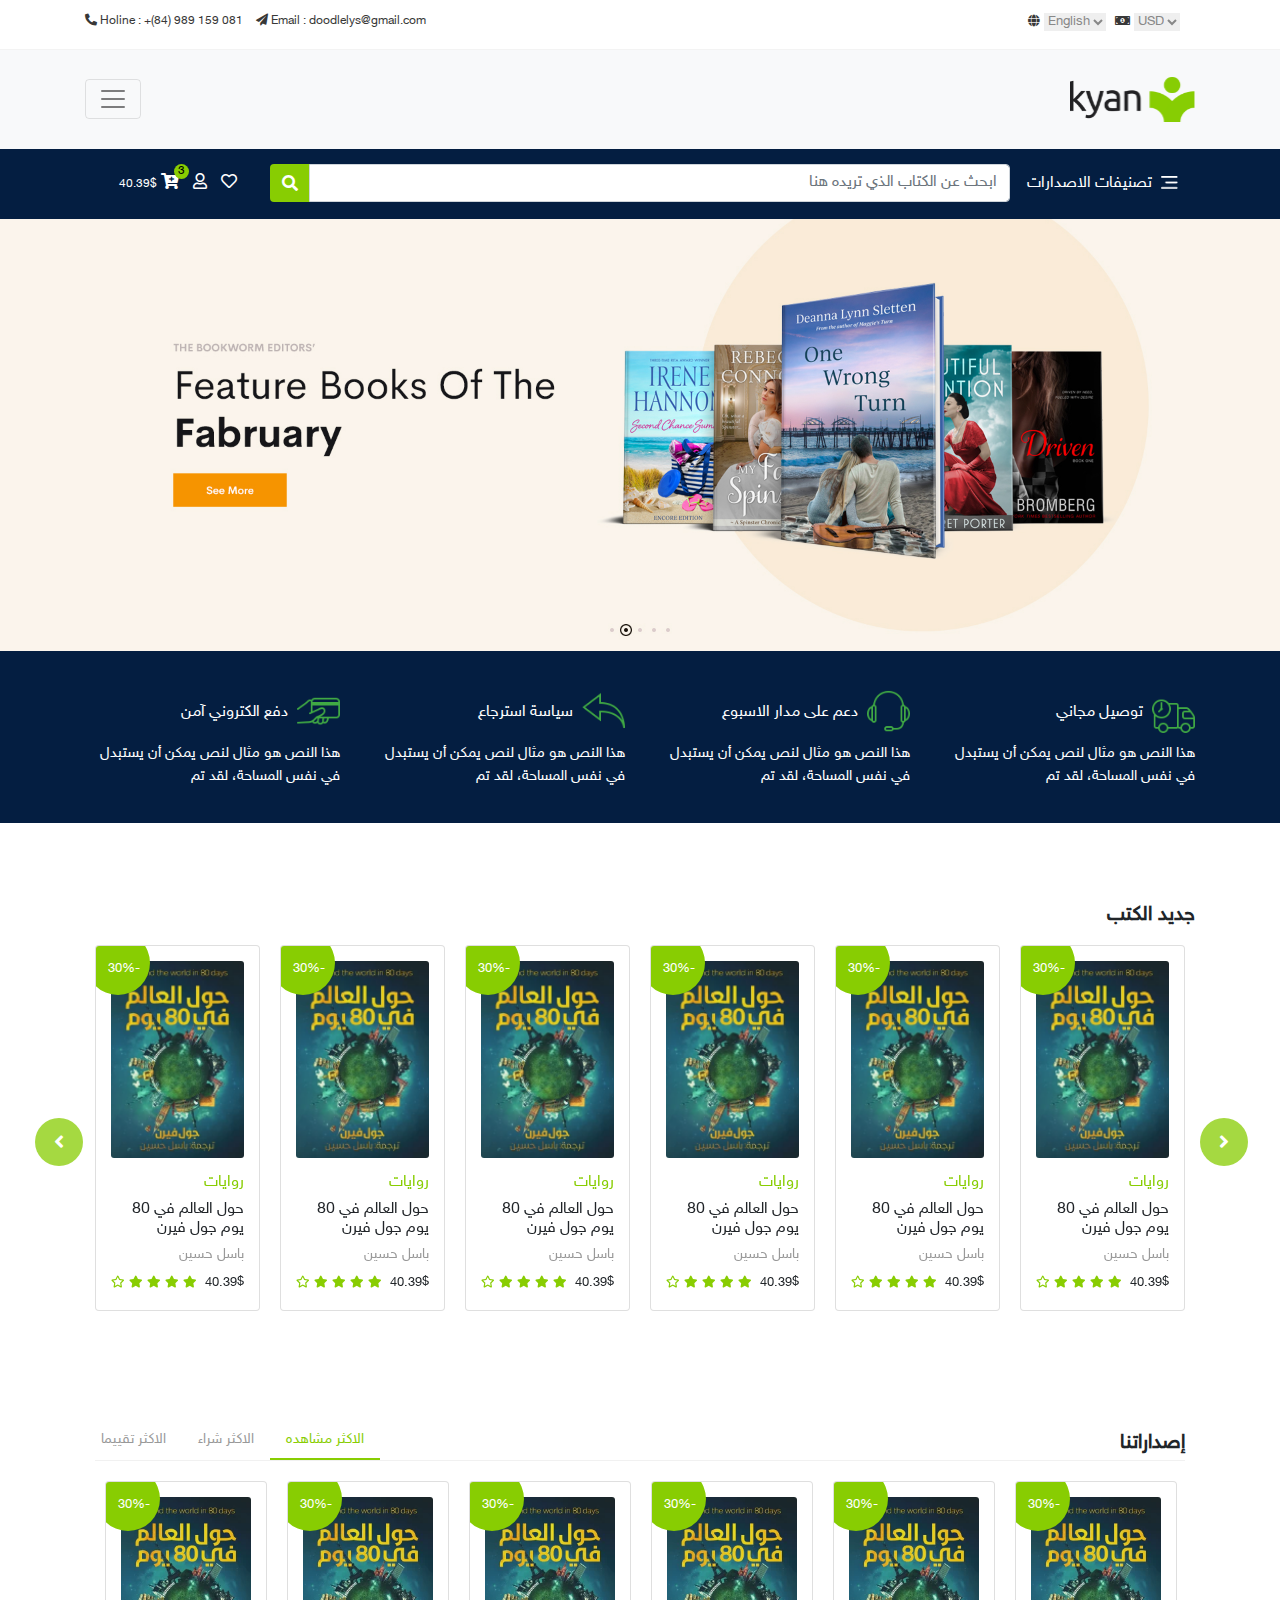
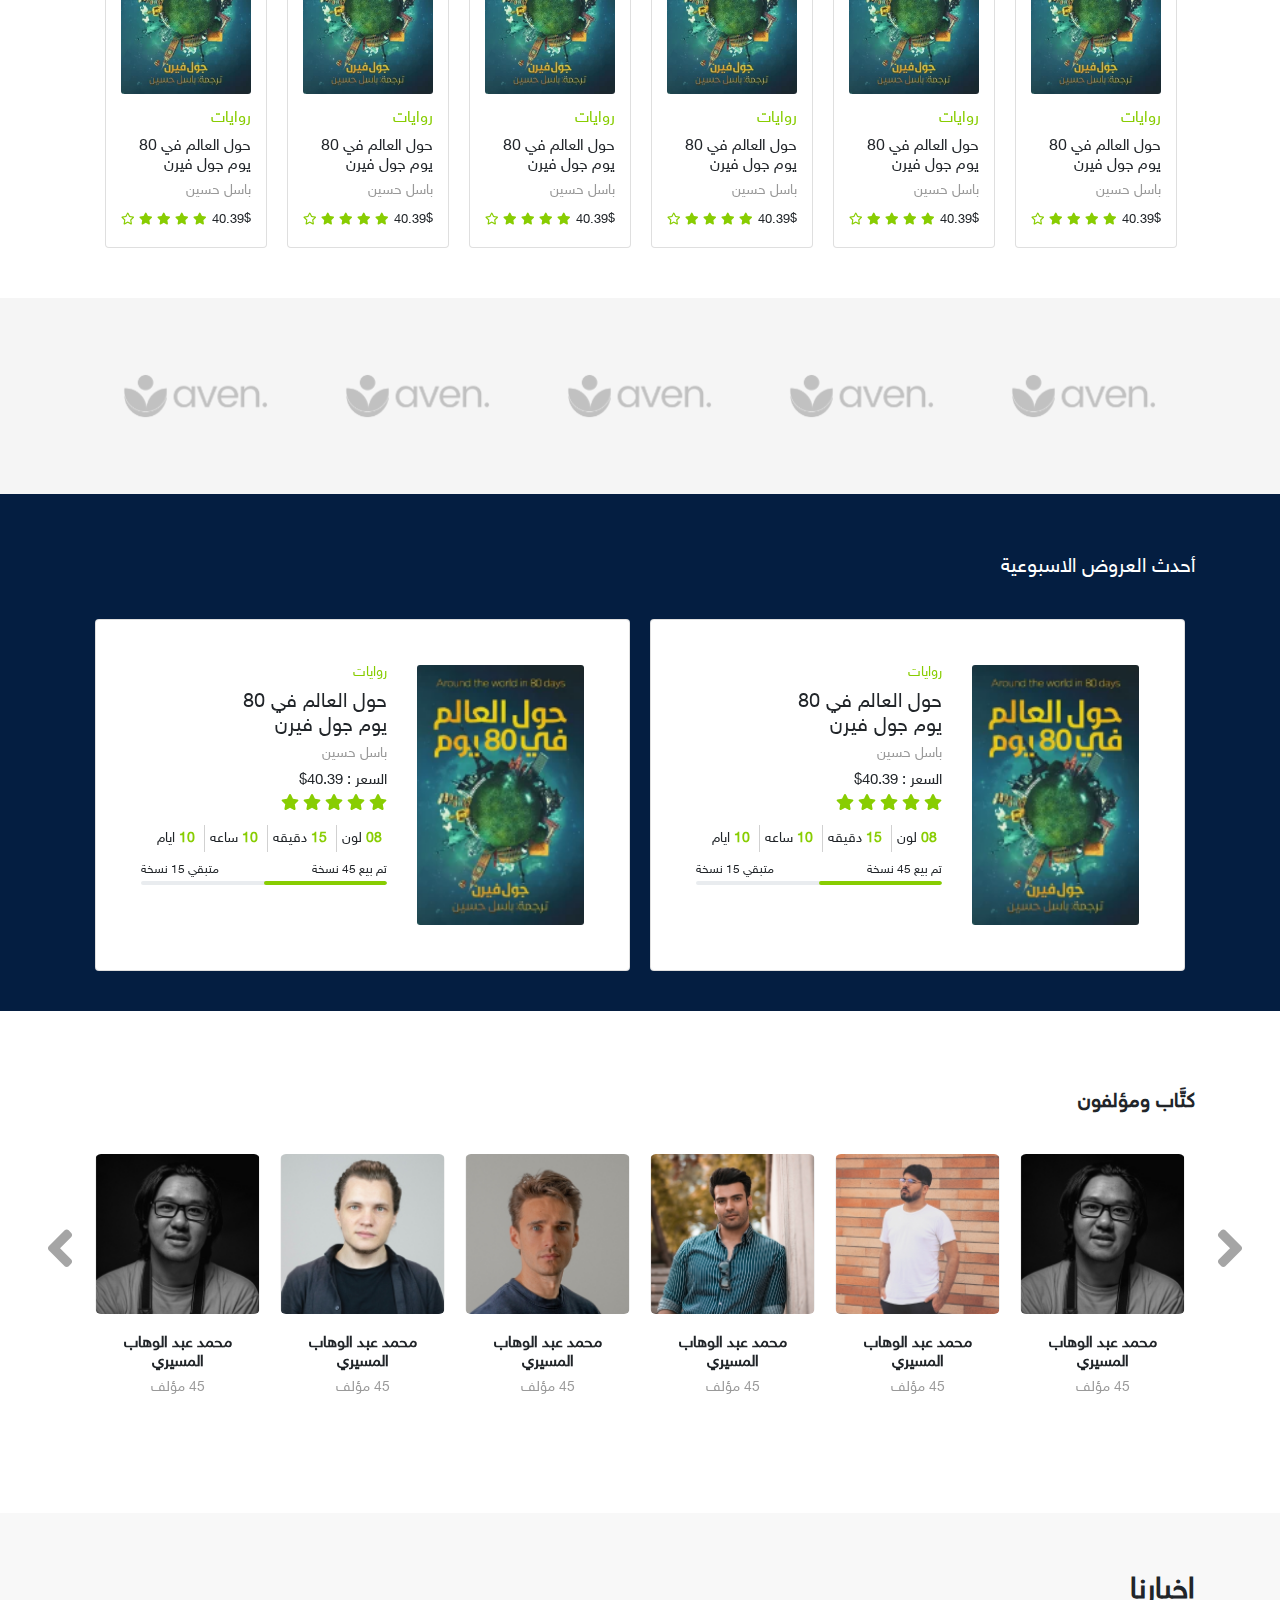
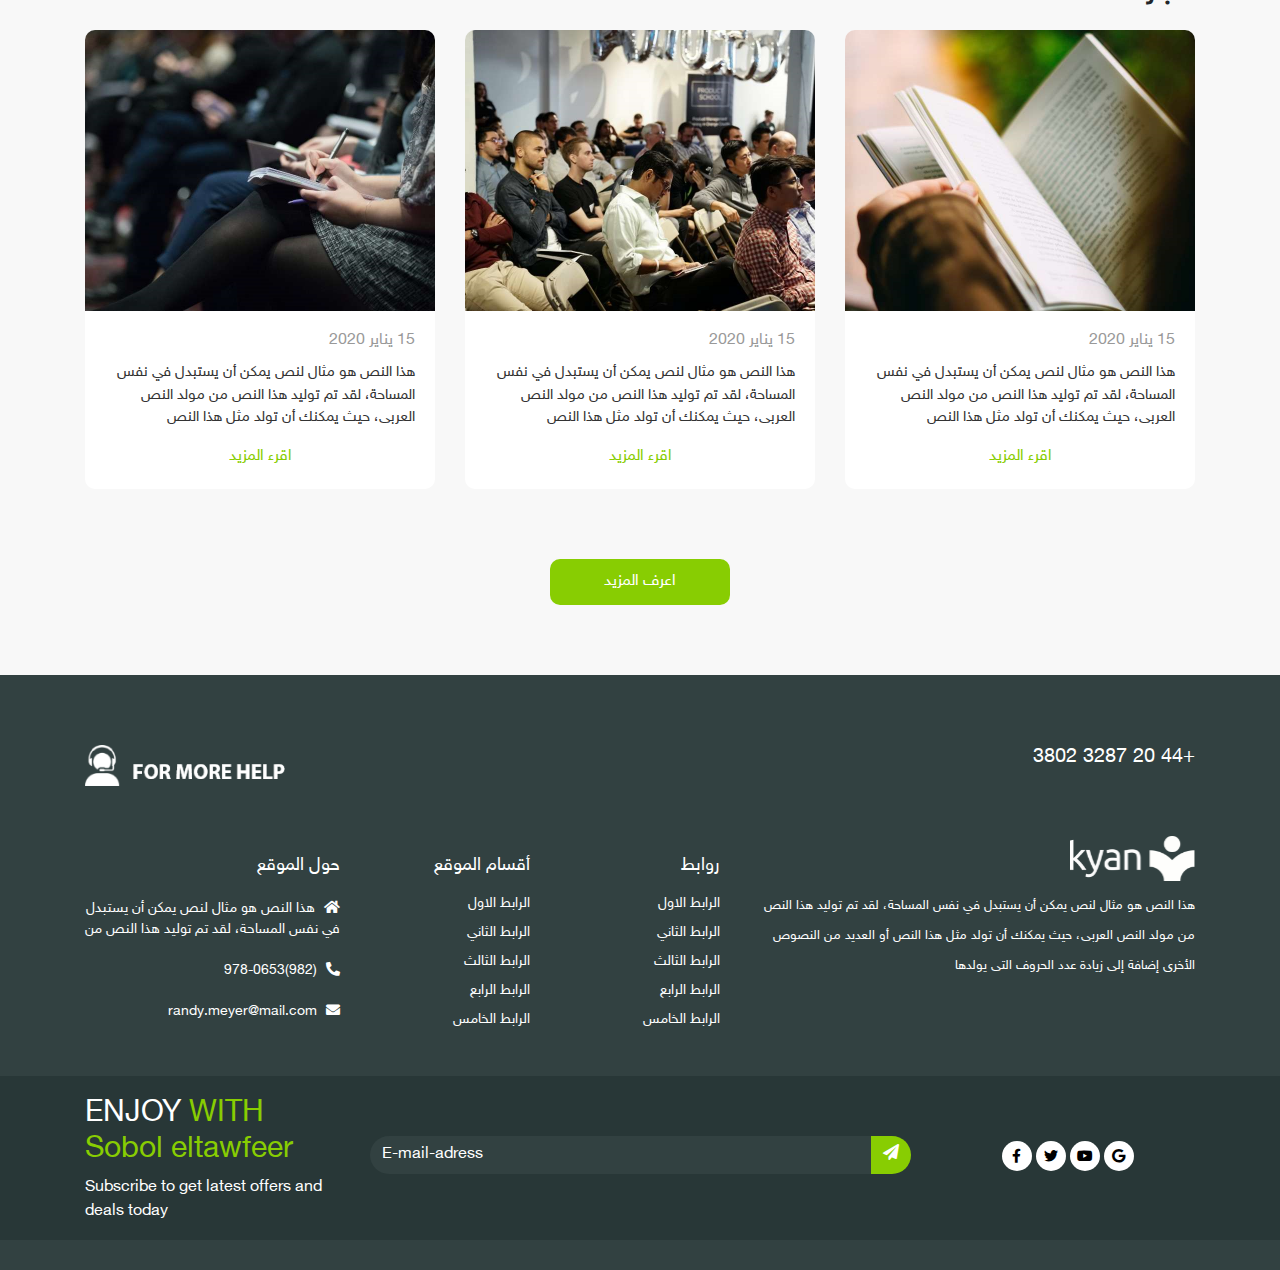
==== index.html @ 618a9066 "first-commit-for-the-site" ====
<!DOCTYPE html>
<html lang="en">

<head>
  <meta charset="UTF-8">
  <meta name="viewport" content="width=device-width, initial-scale=1.0">
  <link rel="stylesheet" href="./assets/css/bootstrap-ar.min.css" />
  <link rel="stylesheet" href="https://cdnjs.cloudflare.com/ajax/libs/font-awesome/5.13.0/css/all.min.css" />
  <link rel="stylesheet" href="https://unpkg.com/aos@next/dist/aos.css" />
  <link rel="stylesheet" href="./assets/css/slick.css" />
  <link rel="stylesheet" href="./assets/css/slick-theme.css" />
  <link rel="stylesheet" href="./assets/css/style.css" />
  <title>Document</title>
</head>

<body>

  <!-- start top header -->
  <div class="top-header">
    <div class="container">
      <div class="row">
        <div class="col-sm-12 col-md-4 col-lg-6">
          <div class="top-header-option">
            <a href="#" class="lang">
              <i class="fas fa-globe"></i>
              <span>
                <select name="" id="" class="select-language">
                  <option value="">English</option>
                </select>
              </span>
            </a>
            <a href="#" class="lang">
              <i class="fas fa-money-bill-alt"></i>
              <span>
                <select name="" id="" class="select-language">
                  <option value="">USD</option>
                </select>
              </span>
            </a>
          </div>
        </div>
        <div class="col-sm-12 col-md-8 col-lg-6">
          <div class="top-header-login">
            <a>
              <span>Email : doodlelys@gmail.com </span>
              <i class="fas fa-paper-plane"></i>
            </a>
            <a>
              <span>Holine : +(84) 989 159 081 </span>
              <i class="fas fa-phone-alt"></i>
            </a>
          </div>
        </div>
      </div>
    </div>
  </div>
  <!-- end top header -->

  <!-- start navbar -->
  <nav class="navbar navbar-expand-xlg navbar-light bg-light">
    <div class="container">
      <a class="navbar-brand" href="#">
        <img src="./assets/images/logo.png" alt="">
      </a>
      <button class="navbar-toggler" type="button" data-toggle="collapse" data-target="#navbarSupportedContent"
        aria-controls="navbarSupportedContent" aria-expanded="false" aria-label="Toggle navigation">
        <span class="navbar-toggler-icon"></span>
      </button>

      <div class="collapse navbar-collapse" id="navbarSupportedContent">
        <ul class="navbar-nav mr-auto">
          <li class="nav-item active">
            <a class="nav-link" href="#">
              <i class="fas fa-home"></i>
              <span>الرئيسية</span>
            </a>
          </li>
          <li class="nav-item">
            <a class="nav-link" href="#">
              <i class="fas fa-address-card"></i>
              <span>من نحن</span>
            </a>
          </li>
          <li class="nav-item">
            <a class="nav-link" href="#">
              <i class="fas fa-book"></i>
              <span>اصداراتنا</span>
            </a>
          </li>
          <li class="nav-item">
            <a class="nav-link" href="#">
              <i class="fas fa-th-large"></i>
              <span>المدونة</span>
            </a>
          </li>
          <li class="nav-item">
            <a class="nav-link" href="#">
              <i class="fas fa-phone-alt"></i>
              <span>اتصل بنا</span>
            </a>
          </li>
        </ul>
        <span class="call-mail">
          <i class="fas fa-envelope"></i>
          <span>
            Mail us now
            <p>info@neptune.com</p>
          </span>
        </span>
        <span class="call-mail">
          <i class="fas fa-phone-alt"></i>
          <span>
            Call us now
            <p>+1-202-555-0192</p>
          </span>
        </span>
      </div>
    </div>
  </nav>
  <!-- end navbar -->

  <!-- sidenav -->
  <div id="mySidenav" class="sidenav">
    <a href="javascript:void(0)" class="closebtn" onclick="closeNav()">&times;</a>
    <div class="sidenav-links">
      <a href="#" class="active">التصنيف الاول</a>
      <a href="#">التصنيف الثاني</a>
      <a href="#">التصنيف الثالث</a>
      <a href="#">التصنيف الرابع</a>
    </div>
  </div>


  <!-- sater search bar -->
  <div class="search-bar">
    <div class="container">
      <div class="row">
        <div class="col-sm-12 col-md-3 col-lg-2">
          <span class="open-nav" onclick="openNav()">
            <img src="./assets/images/Icon feather-menu.png" alt="">
            <span>تصنيفات الاصدارات</span>
          </span>
        </div>
        <div class="col-sm-12 col-md-9 col-lg-8">
          <div class="input-group">
            <input type="text" class="form-control" placeholder="ابحث عن الكتاب الذي تريده هنا"
              aria-label="Recipient's username" aria-describedby="basic-addon2">
            <div class="input-group-append">
              <span class="input-group-text" id="basic-addon2">
                <i class="fas fa-search"></i>
              </span>
            </div>
          </div>
        </div>
        <div class="col-sm-12 col-md-12 col-lg-2 col-icons">
          <a href="">
            <i class="far fa-heart"></i>
          </a>
          <a href="">
            <i class="far fa-user"></i>
          </a>
          <span class="cart-icon">
            <a href="">
              <i class="fas fa-cart-plus"></i>
              <span class="number">3</span>
              <span>40.39$</span>
            </a>
          </span>
        </div>
      </div>
    </div>
  </div>
  <!-- end search bar -->

  <!-- start header -->
  <div class="header">
    <div class="header-slider" dir="ltr">
      <div class="slider-item" style="background-image: url('./assets/images/header.png');">

      </div>
      <div class="slider-item" style="background-image: url('./assets/images/header.png');">

      </div>
      <div class="slider-item" style="background-image: url('./assets/images/header.png');">

      </div>
    </div>
  </div>
  <!-- end header -->


  <!-- start features -->
  <div class="features">
    <div class="container">
      <div class="row">
        <div class="col-sm-12 col-md-6 col-lg-3">
          <div class="card">
            <div class="card-img">
              <img src="./assets/images/icon-1.png" alt="">
              <span>توصيل مجاني</span>
            </div>
            <p class="card-text">
              هذا النص هو مثال لنص يمكن أن يستبدل في نفس المساحة، لقد تم
            </p>
          </div>
        </div>
        <div class="col-sm-12 col-md-6 col-lg-3">
          <div class="card">
            <div class="card-img">
              <img src="./assets/images/icon-2.png" alt="">
              <span>دعم على مدار الاسبوع</span>
            </div>
            <p class="card-text">
              هذا النص هو مثال لنص يمكن أن يستبدل في نفس المساحة، لقد تم
            </p>
          </div>
        </div>
        <div class="col-sm-12 col-md-6 col-lg-3">
          <div class="card">
            <div class="card-img">
              <img src="./assets/images/icon-3.png" alt="">
              <span>سياسة استرجاع</span>
            </div>
            <p class="card-text">
              هذا النص هو مثال لنص يمكن أن يستبدل في نفس المساحة، لقد تم
            </p>
          </div>
        </div>
        <div class="col-sm-12 col-md-6 col-lg-3">
          <div class="card">
            <div class="card-img">
              <img src="./assets/images/icon-4.png" alt="">
              <span>دفع الكتروني آمن</span>
            </div>
            <p class="card-text">
              هذا النص هو مثال لنص يمكن أن يستبدل في نفس المساحة، لقد تم
            </p>
          </div>
        </div>
      </div>
    </div>
  </div>
  <!-- end features -->

  <!-- start new books -->
  <div class="new-books">
    <div class="container">
      <div class="section-header">
        <h5>جديد الكتب</h5>
      </div>
      <div class="books-slider" dir="ltr">
        <div class="slider-item">
          <div class="card">
            <span class="disccount">-30%</span>
            <div class="card-img" style="background-image: url('./assets/images/book.png');"></div>
            <div class="card-body">
              <h6 class="category">روايات</h6>
              <h5 class="card-title">حول العالم في 80
                يوم جول فيرن</h5>
              <h6 class="name">
                باسل حسين
              </h6>
              <span class="price">
                40.39$
              </span>
              <span class="rate">
                <i class="fas fa-star"></i>
                <i class="fas fa-star"></i>
                <i class="fas fa-star"></i>
                <i class="fas fa-star"></i>
                <i class="far fa-star"></i>
              </span>
            </div>
          </div>
        </div>
        <div class="slider-item">
          <div class="card">
            <span class="disccount">-30%</span>
            <div class="card-img" style="background-image: url('./assets/images/book.png');"></div>
            <div class="card-body">
              <h6 class="category">روايات</h6>
              <h5 class="card-title">حول العالم في 80
                يوم جول فيرن</h5>
              <h6 class="name">
                باسل حسين
              </h6>
              <span class="price">
                40.39$
              </span>
              <span class="rate">
                <i class="fas fa-star"></i>
                <i class="fas fa-star"></i>
                <i class="fas fa-star"></i>
                <i class="fas fa-star"></i>
                <i class="far fa-star"></i>
              </span>
            </div>
          </div>
        </div>
        <div class="slider-item">
          <div class="card">
            <span class="disccount">-30%</span>
            <div class="card-img" style="background-image: url('./assets/images/book.png');"></div>
            <div class="card-body">
              <h6 class="category">روايات</h6>
              <h5 class="card-title">حول العالم في 80
                يوم جول فيرن</h5>
              <h6 class="name">
                باسل حسين
              </h6>
              <span class="price">
                40.39$
              </span>
              <span class="rate">
                <i class="fas fa-star"></i>
                <i class="fas fa-star"></i>
                <i class="fas fa-star"></i>
                <i class="fas fa-star"></i>
                <i class="far fa-star"></i>
              </span>
            </div>
          </div>
        </div>
        <div class="slider-item">
          <div class="card">
            <span class="disccount">-30%</span>
            <div class="card-img" style="background-image: url('./assets/images/book.png');"></div>
            <div class="card-body">
              <h6 class="category">روايات</h6>
              <h5 class="card-title">حول العالم في 80
                يوم جول فيرن</h5>
              <h6 class="name">
                باسل حسين
              </h6>
              <span class="price">
                40.39$
              </span>
              <span class="rate">
                <i class="fas fa-star"></i>
                <i class="fas fa-star"></i>
                <i class="fas fa-star"></i>
                <i class="fas fa-star"></i>
                <i class="far fa-star"></i>
              </span>
            </div>
          </div>
        </div>
        <div class="slider-item">
          <div class="card">
            <span class="disccount">-30%</span>
            <div class="card-img" style="background-image: url('./assets/images/book.png');"></div>
            <div class="card-body">
              <h6 class="category">روايات</h6>
              <h5 class="card-title">حول العالم في 80
                يوم جول فيرن</h5>
              <h6 class="name">
                باسل حسين
              </h6>
              <span class="price">
                40.39$
              </span>
              <span class="rate">
                <i class="fas fa-star"></i>
                <i class="fas fa-star"></i>
                <i class="fas fa-star"></i>
                <i class="fas fa-star"></i>
                <i class="far fa-star"></i>
              </span>
            </div>
          </div>
        </div>
        <div class="slider-item">
          <div class="card">
            <span class="disccount">-30%</span>
            <div class="card-img" style="background-image: url('./assets/images/book.png');"></div>
            <div class="card-body">
              <h6 class="category">روايات</h6>
              <h5 class="card-title">حول العالم في 80
                يوم جول فيرن</h5>
              <h6 class="name">
                باسل حسين
              </h6>
              <span class="price">
                40.39$
              </span>
              <span class="rate">
                <i class="fas fa-star"></i>
                <i class="fas fa-star"></i>
                <i class="fas fa-star"></i>
                <i class="fas fa-star"></i>
                <i class="far fa-star"></i>
              </span>
            </div>
          </div>
        </div>
        <div class="slider-item">
          <div class="card">
            <span class="disccount">-30%</span>
            <div class="card-img" style="background-image: url('./assets/images/book.png');"></div>
            <div class="card-body">
              <h6 class="category">روايات</h6>
              <h5 class="card-title">حول العالم في 80
                يوم جول فيرن</h5>
              <h6 class="name">
                باسل حسين
              </h6>
              <span class="price">
                40.39$
              </span>
              <span class="rate">
                <i class="fas fa-star"></i>
                <i class="fas fa-star"></i>
                <i class="fas fa-star"></i>
                <i class="fas fa-star"></i>
                <i class="far fa-star"></i>
              </span>
            </div>
          </div>
        </div>
      </div>
    </div>
  </div>
  <!-- end new books -->


  <div class="today-offer">
    <div class="container">
      <div class="row">
        <div class="col-sm-12 col-lg-12">
          <div class="to-day-offer-slider">
            <h5 class="section-header">إصداراتنا</h5>
            <ul class="nav nav-pills nav-pills-today-offer mb-3" id="pills-tab" role="tablist">
              <li class="nav-item">
                <a class="nav-link active" id="pills-home-tab" data-toggle="pill" href="#pills-more-show" role="tab"
                  aria-controls="pills-home" aria-selected="true">الاكثر مشاهده</a>
              </li>
              <li class="nav-item">
                <a class="nav-link" id="pills-profile-tab" data-toggle="pill" href="#pills-more-sell" role="tab"
                  aria-controls="pills-profile" aria-selected="false">الاكثر شراء</a>
              </li>
              <li class="nav-item">
                <a class="nav-link" id="pills-contact-tab" data-toggle="pill" href="#pills-more-rate" role="tab"
                  aria-controls="pills-contact" aria-selected="false">الاكثر تقييما</a>
              </li>
            </ul>
            <div class="tab-content tab-offer" id="pills-tabContent">
              <div class="tab-pane fade show active" id="pills-more-show" role="tabpanel"
                aria-labelledby="pills-home-tab">
                <div class="more-slider" dir="ltr">
                  <div class="slider-item">
                    <div class="card">
                      <span class="disccount">-30%</span>
                      <div class="card-img" style="background-image: url('./assets/images/book.png');"></div>
                      <div class="card-body">
                        <h6 class="category">روايات</h6>
                        <h5 class="card-title">حول العالم في 80
                          يوم جول فيرن</h5>
                        <h6 class="name">
                          باسل حسين
                        </h6>
                        <span class="price">
                          40.39$
                        </span>
                        <span class="rate">
                          <i class="fas fa-star"></i>
                          <i class="fas fa-star"></i>
                          <i class="fas fa-star"></i>
                          <i class="fas fa-star"></i>
                          <i class="far fa-star"></i>
                        </span>
                      </div>
                    </div>
                  </div>
                  <div class="slider-item">
                    <div class="card">
                      <span class="disccount">-30%</span>
                      <div class="card-img" style="background-image: url('./assets/images/book.png');"></div>
                      <div class="card-body">
                        <h6 class="category">روايات</h6>
                        <h5 class="card-title">حول العالم في 80
                          يوم جول فيرن</h5>
                        <h6 class="name">
                          باسل حسين
                        </h6>
                        <span class="price">
                          40.39$
                        </span>
                        <span class="rate">
                          <i class="fas fa-star"></i>
                          <i class="fas fa-star"></i>
                          <i class="fas fa-star"></i>
                          <i class="fas fa-star"></i>
                          <i class="far fa-star"></i>
                        </span>
                      </div>
                    </div>
                  </div>
                  <div class="slider-item">
                    <div class="card">
                      <span class="disccount">-30%</span>
                      <div class="card-img" style="background-image: url('./assets/images/book.png');"></div>
                      <div class="card-body">
                        <h6 class="category">روايات</h6>
                        <h5 class="card-title">حول العالم في 80
                          يوم جول فيرن</h5>
                        <h6 class="name">
                          باسل حسين
                        </h6>
                        <span class="price">
                          40.39$
                        </span>
                        <span class="rate">
                          <i class="fas fa-star"></i>
                          <i class="fas fa-star"></i>
                          <i class="fas fa-star"></i>
                          <i class="fas fa-star"></i>
                          <i class="far fa-star"></i>
                        </span>
                      </div>
                    </div>
                  </div>
                  <div class="slider-item">
                    <div class="card">
                      <span class="disccount">-30%</span>
                      <div class="card-img" style="background-image: url('./assets/images/book.png');"></div>
                      <div class="card-body">
                        <h6 class="category">روايات</h6>
                        <h5 class="card-title">حول العالم في 80
                          يوم جول فيرن</h5>
                        <h6 class="name">
                          باسل حسين
                        </h6>
                        <span class="price">
                          40.39$
                        </span>
                        <span class="rate">
                          <i class="fas fa-star"></i>
                          <i class="fas fa-star"></i>
                          <i class="fas fa-star"></i>
                          <i class="fas fa-star"></i>
                          <i class="far fa-star"></i>
                        </span>
                      </div>
                    </div>
                  </div>
                  <div class="slider-item">
                    <div class="card">
                      <span class="disccount">-30%</span>
                      <div class="card-img" style="background-image: url('./assets/images/book.png');"></div>
                      <div class="card-body">
                        <h6 class="category">روايات</h6>
                        <h5 class="card-title">حول العالم في 80
                          يوم جول فيرن</h5>
                        <h6 class="name">
                          باسل حسين
                        </h6>
                        <span class="price">
                          40.39$
                        </span>
                        <span class="rate">
                          <i class="fas fa-star"></i>
                          <i class="fas fa-star"></i>
                          <i class="fas fa-star"></i>
                          <i class="fas fa-star"></i>
                          <i class="far fa-star"></i>
                        </span>
                      </div>
                    </div>
                  </div>
                  <div class="slider-item">
                    <div class="card">
                      <span class="disccount">-30%</span>
                      <div class="card-img" style="background-image: url('./assets/images/book.png');"></div>
                      <div class="card-body">
                        <h6 class="category">روايات</h6>
                        <h5 class="card-title">حول العالم في 80
                          يوم جول فيرن</h5>
                        <h6 class="name">
                          باسل حسين
                        </h6>
                        <span class="price">
                          40.39$
                        </span>
                        <span class="rate">
                          <i class="fas fa-star"></i>
                          <i class="fas fa-star"></i>
                          <i class="fas fa-star"></i>
                          <i class="fas fa-star"></i>
                          <i class="far fa-star"></i>
                        </span>
                      </div>
                    </div>
                  </div>
                  <div class="slider-item">
                    <div class="card">
                      <span class="disccount">-30%</span>
                      <div class="card-img" style="background-image: url('./assets/images/book.png');"></div>
                      <div class="card-body">
                        <h6 class="category">روايات</h6>
                        <h5 class="card-title">حول العالم في 80
                          يوم جول فيرن</h5>
                        <h6 class="name">
                          باسل حسين
                        </h6>
                        <span class="price">
                          40.39$
                        </span>
                        <span class="rate">
                          <i class="fas fa-star"></i>
                          <i class="fas fa-star"></i>
                          <i class="fas fa-star"></i>
                          <i class="fas fa-star"></i>
                          <i class="far fa-star"></i>
                        </span>
                      </div>
                    </div>
                  </div>
                </div>
              </div>
              <div class="tab-pane fade" id="pills-more-sell" role="tabpanel" aria-labelledby="pills-profile-tab">
                <div class="more-slider" dir="ltr">
                  <div class="slider-item">
                    <div class="card">
                      <span class="disccount">-30%</span>
                      <div class="card-img" style="background-image: url('./assets/images/book.png');"></div>
                      <div class="card-body">
                        <h6 class="category">روايات</h6>
                        <h5 class="card-title">حول العالم في 80
                          يوم جول فيرن</h5>
                        <h6 class="name">
                          باسل حسين
                        </h6>
                        <span class="price">
                          40.39$
                        </span>
                        <span class="rate">
                          <i class="fas fa-star"></i>
                          <i class="fas fa-star"></i>
                          <i class="fas fa-star"></i>
                          <i class="fas fa-star"></i>
                          <i class="far fa-star"></i>
                        </span>
                      </div>
                    </div>
                  </div>
                  <div class="slider-item">
                    <div class="card">
                      <span class="disccount">-30%</span>
                      <div class="card-img" style="background-image: url('./assets/images/book.png');"></div>
                      <div class="card-body">
                        <h6 class="category">روايات</h6>
                        <h5 class="card-title">حول العالم في 80
                          يوم جول فيرن</h5>
                        <h6 class="name">
                          باسل حسين
                        </h6>
                        <span class="price">
                          40.39$
                        </span>
                        <span class="rate">
                          <i class="fas fa-star"></i>
                          <i class="fas fa-star"></i>
                          <i class="fas fa-star"></i>
                          <i class="fas fa-star"></i>
                          <i class="far fa-star"></i>
                        </span>
                      </div>
                    </div>
                  </div>
                  <div class="slider-item">
                    <div class="card">
                      <span class="disccount">-30%</span>
                      <div class="card-img" style="background-image: url('./assets/images/book.png');"></div>
                      <div class="card-body">
                        <h6 class="category">روايات</h6>
                        <h5 class="card-title">حول العالم في 80
                          يوم جول فيرن</h5>
                        <h6 class="name">
                          باسل حسين
                        </h6>
                        <span class="price">
                          40.39$
                        </span>
                        <span class="rate">
                          <i class="fas fa-star"></i>
                          <i class="fas fa-star"></i>
                          <i class="fas fa-star"></i>
                          <i class="fas fa-star"></i>
                          <i class="far fa-star"></i>
                        </span>
                      </div>
                    </div>
                  </div>
                  <div class="slider-item">
                    <div class="card">
                      <span class="disccount">-30%</span>
                      <div class="card-img" style="background-image: url('./assets/images/book.png');"></div>
                      <div class="card-body">
                        <h6 class="category">روايات</h6>
                        <h5 class="card-title">حول العالم في 80
                          يوم جول فيرن</h5>
                        <h6 class="name">
                          باسل حسين
                        </h6>
                        <span class="price">
                          40.39$
                        </span>
                        <span class="rate">
                          <i class="fas fa-star"></i>
                          <i class="fas fa-star"></i>
                          <i class="fas fa-star"></i>
                          <i class="fas fa-star"></i>
                          <i class="far fa-star"></i>
                        </span>
                      </div>
                    </div>
                  </div>
                  <div class="slider-item">
                    <div class="card">
                      <span class="disccount">-30%</span>
                      <div class="card-img" style="background-image: url('./assets/images/book.png');"></div>
                      <div class="card-body">
                        <h6 class="category">روايات</h6>
                        <h5 class="card-title">حول العالم في 80
                          يوم جول فيرن</h5>
                        <h6 class="name">
                          باسل حسين
                        </h6>
                        <span class="price">
                          40.39$
                        </span>
                        <span class="rate">
                          <i class="fas fa-star"></i>
                          <i class="fas fa-star"></i>
                          <i class="fas fa-star"></i>
                          <i class="fas fa-star"></i>
                          <i class="far fa-star"></i>
                        </span>
                      </div>
                    </div>
                  </div>
                  <div class="slider-item">
                    <div class="card">
                      <span class="disccount">-30%</span>
                      <div class="card-img" style="background-image: url('./assets/images/book.png');"></div>
                      <div class="card-body">
                        <h6 class="category">روايات</h6>
                        <h5 class="card-title">حول العالم في 80
                          يوم جول فيرن</h5>
                        <h6 class="name">
                          باسل حسين
                        </h6>
                        <span class="price">
                          40.39$
                        </span>
                        <span class="rate">
                          <i class="fas fa-star"></i>
                          <i class="fas fa-star"></i>
                          <i class="fas fa-star"></i>
                          <i class="fas fa-star"></i>
                          <i class="far fa-star"></i>
                        </span>
                      </div>
                    </div>
                  </div>
                  <div class="slider-item">
                    <div class="card">
                      <span class="disccount">-30%</span>
                      <div class="card-img" style="background-image: url('./assets/images/book.png');"></div>
                      <div class="card-body">
                        <h6 class="category">روايات</h6>
                        <h5 class="card-title">حول العالم في 80
                          يوم جول فيرن</h5>
                        <h6 class="name">
                          باسل حسين
                        </h6>
                        <span class="price">
                          40.39$
                        </span>
                        <span class="rate">
                          <i class="fas fa-star"></i>
                          <i class="fas fa-star"></i>
                          <i class="fas fa-star"></i>
                          <i class="fas fa-star"></i>
                          <i class="far fa-star"></i>
                        </span>
                      </div>
                    </div>
                  </div>
                </div>
              </div>
              <div class="tab-pane fade" id="pills-more-rate" role="tabpanel" aria-labelledby="pills-contact-tab">
                <div class="more-slider" dir="ltr">
                  <div class="slider-item">
                    <div class="card">
                      <span class="disccount">-30%</span>
                      <div class="card-img" style="background-image: url('./assets/images/book.png');"></div>
                      <div class="card-body">
                        <h6 class="category">روايات</h6>
                        <h5 class="card-title">حول العالم في 80
                          يوم جول فيرن</h5>
                        <h6 class="name">
                          باسل حسين
                        </h6>
                        <span class="price">
                          40.39$
                        </span>
                        <span class="rate">
                          <i class="fas fa-star"></i>
                          <i class="fas fa-star"></i>
                          <i class="fas fa-star"></i>
                          <i class="fas fa-star"></i>
                          <i class="far fa-star"></i>
                        </span>
                      </div>
                    </div>
                  </div>
                  <div class="slider-item">
                    <div class="card">
                      <span class="disccount">-30%</span>
                      <div class="card-img" style="background-image: url('./assets/images/book.png');"></div>
                      <div class="card-body">
                        <h6 class="category">روايات</h6>
                        <h5 class="card-title">حول العالم في 80
                          يوم جول فيرن</h5>
                        <h6 class="name">
                          باسل حسين
                        </h6>
                        <span class="price">
                          40.39$
                        </span>
                        <span class="rate">
                          <i class="fas fa-star"></i>
                          <i class="fas fa-star"></i>
                          <i class="fas fa-star"></i>
                          <i class="fas fa-star"></i>
                          <i class="far fa-star"></i>
                        </span>
                      </div>
                    </div>
                  </div>
                  <div class="slider-item">
                    <div class="card">
                      <span class="disccount">-30%</span>
                      <div class="card-img" style="background-image: url('./assets/images/book.png');"></div>
                      <div class="card-body">
                        <h6 class="category">روايات</h6>
                        <h5 class="card-title">حول العالم في 80
                          يوم جول فيرن</h5>
                        <h6 class="name">
                          باسل حسين
                        </h6>
                        <span class="price">
                          40.39$
                        </span>
                        <span class="rate">
                          <i class="fas fa-star"></i>
                          <i class="fas fa-star"></i>
                          <i class="fas fa-star"></i>
                          <i class="fas fa-star"></i>
                          <i class="far fa-star"></i>
                        </span>
                      </div>
                    </div>
                  </div>
                  <div class="slider-item">
                    <div class="card">
                      <span class="disccount">-30%</span>
                      <div class="card-img" style="background-image: url('./assets/images/book.png');"></div>
                      <div class="card-body">
                        <h6 class="category">روايات</h6>
                        <h5 class="card-title">حول العالم في 80
                          يوم جول فيرن</h5>
                        <h6 class="name">
                          باسل حسين
                        </h6>
                        <span class="price">
                          40.39$
                        </span>
                        <span class="rate">
                          <i class="fas fa-star"></i>
                          <i class="fas fa-star"></i>
                          <i class="fas fa-star"></i>
                          <i class="fas fa-star"></i>
                          <i class="far fa-star"></i>
                        </span>
                      </div>
                    </div>
                  </div>
                  <div class="slider-item">
                    <div class="card">
                      <span class="disccount">-30%</span>
                      <div class="card-img" style="background-image: url('./assets/images/book.png');"></div>
                      <div class="card-body">
                        <h6 class="category">روايات</h6>
                        <h5 class="card-title">حول العالم في 80
                          يوم جول فيرن</h5>
                        <h6 class="name">
                          باسل حسين
                        </h6>
                        <span class="price">
                          40.39$
                        </span>
                        <span class="rate">
                          <i class="fas fa-star"></i>
                          <i class="fas fa-star"></i>
                          <i class="fas fa-star"></i>
                          <i class="fas fa-star"></i>
                          <i class="far fa-star"></i>
                        </span>
                      </div>
                    </div>
                  </div>
                  <div class="slider-item">
                    <div class="card">
                      <span class="disccount">-30%</span>
                      <div class="card-img" style="background-image: url('./assets/images/book.png');"></div>
                      <div class="card-body">
                        <h6 class="category">روايات</h6>
                        <h5 class="card-title">حول العالم في 80
                          يوم جول فيرن</h5>
                        <h6 class="name">
                          باسل حسين
                        </h6>
                        <span class="price">
                          40.39$
                        </span>
                        <span class="rate">
                          <i class="fas fa-star"></i>
                          <i class="fas fa-star"></i>
                          <i class="fas fa-star"></i>
                          <i class="fas fa-star"></i>
                          <i class="far fa-star"></i>
                        </span>
                      </div>
                    </div>
                  </div>
                  <div class="slider-item">
                    <div class="card">
                      <span class="disccount">-30%</span>
                      <div class="card-img" style="background-image: url('./assets/images/book.png');"></div>
                      <div class="card-body">
                        <h6 class="category">روايات</h6>
                        <h5 class="card-title">حول العالم في 80
                          يوم جول فيرن</h5>
                        <h6 class="name">
                          باسل حسين
                        </h6>
                        <span class="price">
                          40.39$
                        </span>
                        <span class="rate">
                          <i class="fas fa-star"></i>
                          <i class="fas fa-star"></i>
                          <i class="fas fa-star"></i>
                          <i class="fas fa-star"></i>
                          <i class="far fa-star"></i>
                        </span>
                      </div>
                    </div>
                  </div>
                </div>
              </div>
            </div>
          </div>
        </div>
      </div>
    </div>
  </div>


  <!-- company slider -->
  <div class="companies">
    <div class="container">
      <div class="company-slider" dir="ltr">
        <div class="slider-item">
          <div class="card">
            <img src="./assets/images/aven.png" alt="">
          </div>
        </div>
        <div class="slider-item">
          <div class="card">
            <img src="./assets/images/aven.png" alt="">
          </div>
        </div>
        <div class="slider-item">
          <div class="card">
            <img src="./assets/images/aven.png" alt="">
          </div>
        </div>
        <div class="slider-item">
          <div class="card">
            <img src="./assets/images/aven.png" alt="">
          </div>
        </div>
        <div class="slider-item">
          <div class="card">
            <img src="./assets/images/aven.png" alt="">
          </div>
        </div>
        <div class="slider-item">
          <div class="card">
            <img src="./assets/images/aven.png" alt="">
          </div>
        </div>
        <div class="slider-item">
          <div class="card">
            <img src="./assets/images/aven.png" alt="">
          </div>
        </div>
        <div class="slider-item">
          <div class="card">
            <img src="./assets/images/aven.png" alt="">
          </div>
        </div>
      </div>
    </div>
  </div>
  <!-- company slider -->


  <div class="latest-offers">
    <div class="container">
      <h5 class="section-header">أحدث العروض الاسبوعية</h5>
      <div class="latest-offers-slider" dir="ltr">
        <div class="slider-item">
          <div class="card">
            <div class="row">
              <div class="col-sm-12 col-lg-5">
                <div class="card-img" style="background-image: url('./assets/images/book.png');"></div>
              </div>
              <div class="col-sm-12 col-lg-7">
                <div class="card-body">
                  <h6 class="category">روايات</h6>
                  <h5 class="card-text">حول العالم في 80 يوم
                    جول فيرن</h5>
                  <h6 class="name">باسل حسين</h6>
                  <p class="price">
                    السعر : 40.39$
                  </p>
                  <div class="rate">
                    <i class="fas fa-star"></i>
                    <i class="fas fa-star"></i>
                    <i class="fas fa-star"></i>
                    <i class="fas fa-star"></i>
                    <i class="fas fa-star"></i>
                  </div>
                  <ul class="list-unstyled">
                    <li><span class="number">08 </span>لون</li>
                    <li><span class="number">15 </span> دقيقه</li>
                    <li><span class="number">10 </span> ساعه</li>
                    <li><span class="number">10 </span> ايام</li>
                  </ul>
                  <div class="progress-info">
                    <span class="in-stock">متبقي 15 نسخة</span> <span class="sold">تم بيع 45 نسخة</span>
                  </div>
                  <div class="progress">
                    <div class="progress-bar" role="progressbar" style="width: 50%" aria-valuenow="25" aria-valuemin="0"
                      aria-valuemax="100"></div>
                  </div>
                </div>
              </div>
            </div>
          </div>
        </div>
        <div class="slider-item">
          <div class="card">
            <div class="row">
              <div class="col-sm-12 col-lg-5">
                <div class="card-img" style="background-image: url('./assets/images/book.png');"></div>
              </div>
              <div class="col-sm-12 col-lg-7">
                <div class="card-body">
                  <h6 class="category">روايات</h6>
                  <h5 class="card-text">حول العالم في 80 يوم
                    جول فيرن</h5>
                  <h6 class="name">باسل حسين</h6>
                  <p class="price">
                    السعر : 40.39$
                  </p>
                  <div class="rate">
                    <i class="fas fa-star"></i>
                    <i class="fas fa-star"></i>
                    <i class="fas fa-star"></i>
                    <i class="fas fa-star"></i>
                    <i class="fas fa-star"></i>
                  </div>
                  <ul class="list-unstyled">
                    <li><span class="number">08 </span>لون</li>
                    <li><span class="number">15 </span> دقيقه</li>
                    <li><span class="number">10 </span> ساعه</li>
                    <li><span class="number">10 </span> ايام</li>
                  </ul>
                  <div class="progress-info">
                    <span class="in-stock">متبقي 15 نسخة</span> <span class="sold">تم بيع 45 نسخة</span>
                  </div>
                  <div class="progress">
                    <div class="progress-bar" role="progressbar" style="width: 50%" aria-valuenow="25" aria-valuemin="0"
                      aria-valuemax="100"></div>
                  </div>
                </div>
              </div>
            </div>
          </div>
        </div>
        <div class="slider-item">
          <div class="card">
            <div class="row">
              <div class="col-sm-12 col-lg-5">
                <div class="card-img" style="background-image: url('./assets/images/book.png');"></div>
              </div>
              <div class="col-sm-12 col-lg-7">
                <div class="card-body">
                  <h6 class="category">روايات</h6>
                  <h5 class="card-text">حول العالم في 80 يوم
                    جول فيرن</h5>
                  <h6 class="name">باسل حسين</h6>
                  <p class="price">
                    السعر : 40.39$
                  </p>
                  <div class="rate">
                    <i class="fas fa-star"></i>
                    <i class="fas fa-star"></i>
                    <i class="fas fa-star"></i>
                    <i class="fas fa-star"></i>
                    <i class="fas fa-star"></i>
                  </div>
                  <ul class="list-unstyled">
                    <li><span class="number">08 </span>لون</li>
                    <li><span class="number">15 </span> دقيقه</li>
                    <li><span class="number">10 </span> ساعه</li>
                    <li><span class="number">10 </span> ايام</li>
                  </ul>
                  <div class="progress-info">
                    <span class="in-stock">متبقي 15 نسخة</span> <span class="sold">تم بيع 45 نسخة</span>
                  </div>
                  <div class="progress">
                    <div class="progress-bar" role="progressbar" style="width: 50%" aria-valuenow="25" aria-valuemin="0"
                      aria-valuemax="100"></div>
                  </div>
                </div>
              </div>
            </div>
          </div>
        </div>
      </div>
    </div>
  </div>


  <div class="writters">
    <div class="container">
      <h5 class="section-header">كتَّاب ومؤلفون</h5>
      <div class="writters-slider" dir="ltr">
        <div class="slider-item">
          <div class="card">
            <div class="card-img" style="background-image: url('./assets/images/person-1.png');"></div>
            <div class="card-body">
              <h5 class="card-title">محمد عبد الوهاب
                المسيري</h5>
              <p class="card-text">45 مؤلف</p>
            </div>
          </div>
        </div>
        <div class="slider-item">
          <div class="card">
            <div class="card-img" style="background-image: url('./assets/images/person-2.png');"></div>
            <div class="card-body">
              <h5 class="card-title">محمد عبد الوهاب
                المسيري</h5>
              <p class="card-text">45 مؤلف</p>
            </div>
          </div>
        </div>
        <div class="slider-item">
          <div class="card">
            <div class="card-img" style="background-image: url('./assets/images/person-3.png');"></div>
            <div class="card-body">
              <h5 class="card-title">محمد عبد الوهاب
                المسيري</h5>
              <p class="card-text">45 مؤلف</p>
            </div>
          </div>
        </div>
        <div class="slider-item">
          <div class="card">
            <div class="card-img" style="background-image: url('./assets/images/person-4.png');"></div>
            <div class="card-body">
              <h5 class="card-title">محمد عبد الوهاب
                المسيري</h5>
              <p class="card-text">45 مؤلف</p>
            </div>
          </div>
        </div>
        <div class="slider-item">
          <div class="card">
            <div class="card-img" style="background-image: url('./assets/images/person-5.png');"></div>
            <div class="card-body">
              <h5 class="card-title">محمد عبد الوهاب
                المسيري</h5>
              <p class="card-text">45 مؤلف</p>
            </div>
          </div>
        </div>
        <div class="slider-item">
          <div class="card">
            <div class="card-img" style="background-image: url('./assets/images/person-1.png');"></div>
            <div class="card-body">
              <h5 class="card-title">محمد عبد الوهاب
                المسيري</h5>
              <p class="card-text">45 مؤلف</p>
            </div>
          </div>
        </div>
        <div class="slider-item">
          <div class="card">
            <div class="card-img" style="background-image: url('./assets/images/person-1.png');"></div>
            <div class="card-body">
              <h5 class="card-title">محمد عبد الوهاب
                المسيري</h5>
              <p class="card-text">45 مؤلف</p>
            </div>
          </div>
        </div>
      </div>
    </div>
  </div>


  <!-- start our news -->
  <div class="our-news">
    <div class="container">
      <div class="section-header">
        <h5>اخبارنا</h5>
      </div>
      <div class="row">
        <div class="col-sm-12 col-md-6 col-lg-4">
          <div class="card">
            <div class="card-img">
              <img src="./assets/images/new-1.png" alt="">
            </div>
            <div class="card-body">
              <div class="card-title">
                <h5>15 يناير 2020</h5>
              </div>
              <div class="card-text">
                <p>هذا النص هو مثال لنص يمكن أن يستبدل في نفس المساحة، لقد تم توليد هذا النص من مولد النص العربى، حيث
                  يمكنك أن تولد مثل هذا النص </p>
              </div>
              <div class="card-link">
                <a href="">اقرء المزيد</a>
              </div>
            </div>
          </div>
        </div>
        <div class="col-sm-12 col-md-6 col-lg-4">
          <div class="card">
            <div class="card-img">
              <img src="./assets/images/new-2.png" alt="">
            </div>
            <div class="card-body">
              <div class="card-title">
                <h5>15 يناير 2020</h5>
              </div>
              <div class="card-text">
                <p>هذا النص هو مثال لنص يمكن أن يستبدل في نفس المساحة، لقد تم توليد هذا النص من مولد النص العربى، حيث
                  يمكنك أن تولد مثل هذا النص </p>
              </div>
              <div class="card-link">
                <a href="">اقرء المزيد</a>
              </div>
            </div>
          </div>
        </div>
        <div class="col-sm-12 col-md-6 col-lg-4">
          <div class="card">
            <div class="card-img">
              <img src="./assets/images/new-3.png" alt="">
            </div>
            <div class="card-body">
              <div class="card-title">
                <h5>15 يناير 2020</h5>
              </div>
              <div class="card-text">
                <p>هذا النص هو مثال لنص يمكن أن يستبدل في نفس المساحة، لقد تم توليد هذا النص من مولد النص العربى، حيث
                  يمكنك أن تولد مثل هذا النص </p>
              </div>
              <div class="card-link">
                <a href="">اقرء المزيد</a>
              </div>
            </div>
          </div>
        </div>
        <div class="col-sm-12 col-lg-12">
          <div class="know-more">
            <a href="" class="btn">اعرف المزيد</a>
          </div>
        </div>
      </div>
    </div>
  </div>
  <!-- end our news -->


  <!-- start footer -->
  <footer>
    <div class="container">
      <div class="footer-top">
        <div class="row">
          <div class="col-sm-12 col-md-6 col-lg-6">
            <div class="number">
              <h5>+44 20 3287 3802</h5>
            </div>
          </div>
          <div class="col-sm-12 col-md-6 col-lg-6">
            <div class="support">
              <img src="./assets/images/support-call.png" alt="">
            </div>
          </div>
        </div>
      </div>
      <div class="row">
        <div class="col-sm-12 col-md-12 col-lg-5">
          <div class="logo">
            <img src="./assets/images/footer-logo.png" alt="">
            <p>
              هذا النص هو مثال لنص يمكن أن يستبدل في نفس المساحة، لقد تم توليد هذا النص من مولد النص العربى، حيث يمكنك
              أن تولد مثل هذا النص أو العديد من النصوص الأخرى إضافة إلى زيادة عدد الحروف التى يولدها
            </p>
          </div>
        </div>
        <div class="col-sm-12 col-md-6 col-lg-2">
          <div class="important-links">
            <h5>روابط</h5>
            <ul class="list-unstyled">
              <li><a href="#">الرابط الاول</a></li>
              <li><a href="#">الرابط الثاني</a></li>
              <li><a href="#">الرابط الثالث</a></li>
              <li><a href="#">الرابط الرابع</a></li>
              <li><a href="#">الرابط الخامس</a></li>
            </ul>
          </div>
        </div>
        <div class="col-sm-12 col-md-6 col-lg-2">
          <div class="important-links">
            <h5>أقسام الموقع</h5>
            <ul class="list-unstyled">
              <li><a href="#">الرابط الاول</a></li>
              <li><a href="#">الرابط الثاني</a></li>
              <li><a href="#">الرابط الثالث</a></li>
              <li><a href="#">الرابط الرابع</a></li>
              <li><a href="#">الرابط الخامس</a></li>
            </ul>
          </div>
        </div>
        <div class="col-sm-12 col-md-6 col-lg-3">
          <div class="about-site">
            <h5>حول الموقع</h5>
            <ul class="list-unstyled">
              <li>
                <i class="fas fa-home"></i>
                <span>هذا النص هو مثال لنص يمكن أن يستبدل في نفس المساحة، لقد تم توليد هذا النص من </span>
              </li>
              <li>
                <i class="fas fa-phone-alt"></i>
                <span>(982)978-0653</span>
              </li>
              <li>
                <i class="fas fa-envelope"></i>
                <span>randy.meyer@mail.com</span>
              </li>
            </ul>
          </div>
        </div>
      </div>
    </div>
    <div class="footer-bottom">
      <div class="container">
        <div class="row">
          <div class="col-sm-12 col-lg-3">
            <div class="par">
              <h5>ENJOY <span>
                  WITH
                  Sobol eltawfeer
                </span></h5>
              <p>
                Subscribe to get latest offers and deals today
              </p>
            </div>
          </div>
          <div class="col-sm-12 col-lg-6">
            <div class="subscripe">
              <div class="input-group mb-3">
                <input type="text" class="form-control" placeholder="E-mail-adress" aria-label="Recipient's username"
                  aria-describedby="basic-addon2">
                <div class="input-group-append">
                  <button class="btn btn-outline-secondary" type="button"><i class="fas fa-paper-plane"></i></button>
                </div>
              </div>
            </div>
          </div>
          <div class="col-sm-12 col-lg-3">
            <div class="social">
              <a href=""><i class="fab fa-facebook-f"></i></a>
              <a href=""><i class="fab fa-twitter"></i></a>
              <a href=""><i class="fab fa-youtube"></i></a>
              <a href=""><i class="fab fa-google"></i></a>
            </div>
          </div>
        </div>
      </div>
    </div>
  </footer>
  <!-- end footer -->


  <script src="./assets/js/jquery-3.3.1.min.js"></script>
  <script src="./assets/js/popper.min.js"></script>
  <script src="./assets/js/bootstrap.min.js"></script>
  <script src="./assets/js/slick.min.js"></script>
  <script src="./assets/js/main.js"></script>
  <script>
    function openNav() {
      document.getElementById("mySidenav").style.right = "0";
    }

    /* Set the width of the side navigation to 0 */
    function closeNav() {
      document.getElementById("mySidenav").style.right = "-200px";
    }
  </script>
</body>

</html>
---- assets/css/style.css ----
@charset "UTF-8";
@font-face {
  font-family: myFont;
  src: url("../fonts/HelveticaNeueW23forSKY-Reg.ttf");
}
input:focus,
select:focus,
textarea:focus,
button:focus {
  outline: 0 !important;
  box-shadow: none !important;
}

body {
  direction: rtl;
  font-family: myFont;
}

.clear {
  clear: both;
}

img {
  max-width: 100%;
  width: 100%;
}

.slider-item:focus {
  outline: 0;
}

.top-header {
  padding-top: 10px;
  padding-bottom: 10px;
  border-bottom: 1px solid #f3f3f3;
  height: 50px;
}
.top-header i {
  color: #383838;
  font-size: 12px;
}
.top-header .top-header-option {
  text-align: right;
  direction: ltr;
}
.top-header .top-header-option .lang {
  color: #383838;
  text-decoration: none;
}
.top-header .top-header-option .lang img {
  width: 20px;
  height: 15px;
}
.top-header .top-header-option .lang span {
  font-size: 13px;
  margin-right: 5px;
  color: #888;
}
.top-header .top-header-option .lang .select-language {
  border: 0;
  color: #888;
}
.top-header .top-header-option .lang:last-child {
  margin-right: 10px;
}
.top-header .top-header-login {
  margin-top: 2px;
  text-align: left;
  font-size: 12px;
}
.top-header .top-header-login a {
  display: inline-block;
  margin-right: 10px;
  color: #383838;
}

.navbar {
  padding-top: 22px;
  padding-bottom: 22px;
}
.navbar .navbar-brand {
  margin-left: 40px;
}
.navbar .navbar-brand img {
  max-width: 125px;
  max-height: 45px;
}
.navbar .nav-item {
  margin-left: 10px;
}
.navbar .nav-item .nav-link {
  font-size: 14px;
}
.navbar .nav-item .nav-link i {
  margin-left: 5px;
  font-size: 14px;
}
.navbar .call-mail {
  position: relative;
  padding-right: 44px;
  margin-left: 30px;
  margin-right: 20px;
}
.navbar .call-mail i {
  position: absolute;
  right: 0;
  top: 50%;
  transform: translate(0, -50%);
  width: 37px;
  height: 37px;
  border: 1px solid #41b574;
  color: #41b574;
  border-radius: 50%;
  text-align: center;
  line-height: 37px;
}
.navbar .call-mail span {
  font-size: 13px;
}
.navbar .call-mail p {
  margin: 0;
  font-weight: bold;
  color: #000;
  font-size: 12px;
}

.sidenav {
  height: 100%;
  width: 200px;
  position: fixed;
  z-index: 1;
  top: 0;
  right: -250px;
  background-color: #041e41;
  overflow-x: hidden;
  padding-top: 60px;
  transition: 0.5s;
}
.sidenav .sidenav-links {
  margin-top: 40px;
}
.sidenav a {
  padding-top: 10px;
  padding-bottom: 10px;
  text-decoration: none;
  font-size: 18px;
  border-bottom: 1px solid rgba(116, 114, 114, 0.1);
  text-align: center;
  color: #fff;
  display: block;
  transition: 0.3s;
}
.sidenav a:hover {
  color: #f1f1f1;
}
.sidenav a:hover {
  background-color: #88cd02;
}
.sidenav .active {
  background-color: #88cd02;
}
.sidenav .closebtn {
  position: absolute;
  border: 0;
  top: 0;
  right: 25px;
  font-size: 36px;
  margin-left: 50px;
}
.sidenav .closebtn:hover {
  background-color: transparent;
}

.search-bar {
  background-color: #041e41;
  padding-top: 15px;
  padding-bottom: 15px;
  line-height: 40px;
}
.search-bar .row {
  margin: 0;
  padding: 0;
}
.search-bar .col-lg-2,
.search-bar .col-lg-8 {
  margin: 0;
  padding: 0;
  text-align: center;
}
.search-bar .open-nav {
  color: #fff;
  cursor: pointer;
}
.search-bar .open-nav img {
  width: 17px;
  height: 13px;
  margin-left: 5px;
}
.search-bar .input-group .input-group-text {
  background-color: #88cd02;
  border: 0;
}
.search-bar .input-group .input-group-text i {
  color: #fff;
}
.search-bar .col-icons a {
  text-decoration: none;
}
.search-bar .col-icons i {
  color: #fff;
  margin-left: 10px;
}
.search-bar .col-icons .cart-icon {
  position: relative;
}
.search-bar .col-icons .cart-icon .number {
  content: "";
  position: absolute;
  right: -10px;
  width: 15px;
  height: 15px;
  text-align: center;
  line-height: 15px;
  border-radius: 50%;
  background-color: #88cd02;
  color: #000;
}
.search-bar .col-icons .cart-icon i {
  margin-left: 0;
}
.search-bar .col-icons .cart-icon span {
  color: #fff;
  margin: 0;
  font-size: 12px;
}

.header .header-slider .slider-item {
  background-size: cover;
  background-position: center;
  height: 432px;
}

.features {
  background-color: #041e41;
  padding-top: 35px;
  padding-bottom: 35px;
}
.features .card {
  background-color: transparent;
  border: 0;
}
.features .card .card-img {
  color: #fff;
}
.features .card .card-img img {
  width: 43px;
  height: 43px;
}
.features .card .card-img span {
  font-size: 16px;
  display: inline-block;
  margin-right: 5px;
  margin-top: 15px;
}
.features .card .card-text {
  color: #fff;
  margin-top: 10px;
  font-size: 15px;
}

.new-books {
  margin-top: 80px;
}
.new-books .section-header h5 {
  font-weight: bold;
}
.new-books .books-slider .slider-item {
  direction: rtl;
  margin: 10px;
}
.new-books .books-slider .slider-item .card {
  padding: 15px;
  position: relative;
  overflow: hidden;
}
.new-books .books-slider .slider-item .card .disccount {
  position: absolute;
  left: -10px;
  top: -15px;
  width: 64px;
  height: 64px;
  text-align: right;
  padding-right: 10px;
  padding-top: 6px;
  line-height: 64px;
  border-radius: 50%;
  background-color: #88cd02;
  color: #fff;
  font-size: 13px;
}
.new-books .books-slider .slider-item .card .card-img {
  background-position: center;
  background-size: cover;
  height: 197px;
}
.new-books .books-slider .slider-item .card .card-body {
  padding: 0;
  text-align: right;
}
.new-books .books-slider .slider-item .card .card-body h6,
.new-books .books-slider .slider-item .card .card-body h5 {
  margin: 0;
  font-size: 16px;
}
.new-books .books-slider .slider-item .card .card-body .category {
  margin-top: 15px;
  margin-bottom: 8px;
  color: #88cd02;
}
.new-books .books-slider .slider-item .card .card-body .name {
  font-size: 14px;
  margin-top: 8px;
  margin-bottom: 8px;
  color: #999;
}
.new-books .books-slider .slider-item .card .card-body .price {
  font-size: 13px;
}
.new-books .books-slider .slider-item .card .card-body .rate {
  float: left;
}
.new-books .books-slider .slider-item .card .card-body .rate i {
  color: #88cd02;
  font-size: 12px;
}
.new-books .books-slider .slick-arrow::before {
  display: inline-block;
  background-color: #88cd02;
  width: 48px;
  height: 48px;
  text-align: center;
  line-height: 48px;
  border-radius: 50%;
}
.new-books .books-slider .slick-prev {
  z-index: 9;
  left: -50px;
}
.new-books .books-slider .slick-prev::before {
  font-family: "Font Awesome 5 Free";
  font-weight: 900;
  content: "" !important;
}
.new-books .books-slider .slick-next {
  z-index: 9;
}
.new-books .books-slider .slick-next::before {
  font-family: "Font Awesome 5 Free";
  font-weight: 900;
  content: "" !important;
}

.today-offer {
  margin-top: 100px;
}
.today-offer .to-day-offer-slider {
  padding: 10px;
  position: relative;
}
.today-offer .to-day-offer-slider .section-header {
  font-weight: bold;
  margin: 0;
  margin-bottom: 5px;
}
.today-offer .to-day-offer-slider .tab-pane {
  display: block !important;
  overflow: hidden;
  height: 0;
  opacity: 0;
  transition: opacity 0.3s ease;
}
.today-offer .to-day-offer-slider .tab-pane.active {
  opacity: 1;
  height: auto;
  display: block;
  overflow: inherit;
}
.today-offer .to-day-offer-slider .nav-pills-today-offer {
  position: absolute;
  top: 0;
  left: 0;
}
.today-offer .to-day-offer-slider .nav-pills-today-offer .nav-item .nav-link {
  background-color: transparent;
  color: #999;
  font-size: 14px;
  border-radius: 0;
}
.today-offer .to-day-offer-slider .nav-pills-today-offer .nav-item .active {
  color: #88cd02;
  border-bottom: 2px solid #88cd02;
}
.today-offer .to-day-offer-slider .tab-offer .more-slider {
  padding-top: 10px;
  border-top: 1px solid #f1f1f1;
}
.today-offer .to-day-offer-slider .tab-offer .more-slider .slider-item {
  direction: rtl;
  margin: 10px;
}
.today-offer .to-day-offer-slider .tab-offer .more-slider .slider-item .card {
  padding: 15px;
  position: relative;
  overflow: hidden;
}
.today-offer .to-day-offer-slider .tab-offer .more-slider .slider-item .card .disccount {
  position: absolute;
  left: -10px;
  top: -15px;
  width: 64px;
  height: 64px;
  text-align: right;
  padding-right: 10px;
  padding-top: 6px;
  line-height: 64px;
  border-radius: 50%;
  background-color: #88cd02;
  color: #fff;
  font-size: 13px;
}
.today-offer .to-day-offer-slider .tab-offer .more-slider .slider-item .card .card-img {
  background-position: center;
  background-size: cover;
  height: 197px;
}
.today-offer .to-day-offer-slider .tab-offer .more-slider .slider-item .card .card-body {
  padding: 0;
  text-align: right;
}
.today-offer .to-day-offer-slider .tab-offer .more-slider .slider-item .card .card-body h6,
.today-offer .to-day-offer-slider .tab-offer .more-slider .slider-item .card .card-body h5 {
  margin: 0;
  font-size: 16px;
}
.today-offer .to-day-offer-slider .tab-offer .more-slider .slider-item .card .card-body .category {
  margin-top: 15px;
  margin-bottom: 8px;
  color: #88cd02;
}
.today-offer .to-day-offer-slider .tab-offer .more-slider .slider-item .card .card-body .name {
  font-size: 14px;
  margin-top: 8px;
  margin-bottom: 8px;
  color: #999;
}
.today-offer .to-day-offer-slider .tab-offer .more-slider .slider-item .card .card-body .price {
  font-size: 13px;
}
.today-offer .to-day-offer-slider .tab-offer .more-slider .slider-item .card .card-body .rate {
  float: left;
}
.today-offer .to-day-offer-slider .tab-offer .more-slider .slider-item .card .card-body .rate i {
  color: #88cd02;
  font-size: 12px;
}

.companies {
  background-color: #f5f5f5;
  margin-top: 30px;
  padding-top: 70px;
  padding-bottom: 70px;
}
.companies .card {
  border: 0;
  background-color: transparent;
  border-radius: 0;
}
.companies .card img {
  width: 190px;
  height: 56px;
  transition: 0.5s;
  opacity: 0.4;
  margin: auto;
}
.companies .card:hover img {
  opacity: 1;
}

.latest-offers {
  background-color: #041e41;
  padding-top: 61px;
  padding-bottom: 30px;
}
.latest-offers .section-header {
  margin: 0;
  color: #fff;
}
.latest-offers .latest-offers-slider {
  margin-top: 30px;
}
.latest-offers .slider-item {
  direction: rtl;
  margin: 10px;
}
.latest-offers .card {
  padding: 45px;
}
.latest-offers .card .card-img {
  background-position: center;
  background-size: cover;
  height: 260px;
}
.latest-offers .card .card-body {
  padding: 0;
}
.latest-offers .card .card-body .category {
  color: #88cd02;
  font-size: 14px;
}
.latest-offers .card .card-body .card-text {
  font-size: 20px;
  width: 70%;
}
.latest-offers .card .card-body .name {
  font-size: 14px;
  color: #999;
}
.latest-offers .card .card-body .price {
  font-size: 15px;
  margin: 0;
}
.latest-offers .card .card-body .rate i {
  color: #88cd02;
}
.latest-offers .card .card-body ul {
  margin-top: 10px;
  margin-bottom: 30px;
}
.latest-offers .card .card-body ul li {
  display: inline;
  border-left: 1px solid rgba(102, 102, 102, 0.3);
  padding: 5px;
  text-align: center;
  font-size: 14px;
}
.latest-offers .card .card-body ul li .number {
  color: #88cd02;
  font-weight: bold;
}
.latest-offers .card .card-body ul li:last-child {
  border-left: 0;
}
.latest-offers .card .card-body .progress-info {
  position: relative;
  margin-top: 20px;
}
.latest-offers .card .card-body .in-stock,
.latest-offers .card .card-body .sold {
  font-size: 12px;
}
.latest-offers .card .card-body .in-stock {
  position: absolute;
  left: 0;
  top: -20px;
}
.latest-offers .card .card-body .sold {
  position: absolute;
  right: 0;
  top: -20px;
}
.latest-offers .card .card-body .progress {
  border-radius: 10px;
  height: 0.25rem;
}
.latest-offers .card .card-body .progress .progress-bar {
  border-radius: 10px;
  background-color: #88cd02;
}

.writters {
  margin-top: 79px;
}
.writters .section-header {
  font-weight: bold;
  margin-bottom: 30px;
}
.writters .writters-slider .slider-item {
  direction: rtl;
  margin: 10px;
}
.writters .writters-slider .slider-item .card {
  text-align: center;
  border: 0;
}
.writters .writters-slider .slider-item .card .card-img {
  background-size: cover;
  background-position: center;
  height: 160px;
  border-radius: 6px;
}
.writters .writters-slider .slider-item .card .card-title {
  font-size: 16px;
  font-weight: bold;
  margin: 0;
}
.writters .writters-slider .slider-item .card .card-text {
  font-size: 14px;
  margin: 0;
  color: #999;
  margin: 5px;
}
.writters .writters-slider .slick-arrow {
  top: 30%;
  transform: translate(0, -30%);
}
.writters .writters-slider .slick-arrow::before {
  display: inline-block;
  text-align: center;
  line-height: 48px;
  border-radius: 50%;
  color: #888;
  font-size: 60px;
}
.writters .writters-slider .slick-prev {
  z-index: 9;
  left: -40px;
}
.writters .writters-slider .slick-prev::before {
  font-family: "Font Awesome 5 Free";
  font-weight: 900;
  content: "" !important;
}
.writters .writters-slider .slick-next {
  z-index: 9;
  right: -40px;
}
.writters .writters-slider .slick-next::before {
  font-family: "Font Awesome 5 Free";
  font-weight: 900;
  content: "" !important;
}

.our-news {
  margin-top: 80px;
  background-color: #f8f8f8;
  padding-top: 60px;
  padding-bottom: 70px;
}
.our-news .section-header h5 {
  font-weight: bold;
}
.our-news .section-header h6 {
  color: #890a37;
  font-size: 18px;
}
.our-news .section-header h5 {
  display: inline-block;
  font-size: 30px;
  max-width: 30%;
}
.our-news .card {
  border-top-left-radius: 10px;
  border-top-right-radius: 10px;
  border: 0;
  margin-top: 13px;
  border-radius: 10px;
}
.our-news .card .card-img {
  position: relative;
}
.our-news .card .card-img img {
  border-top-left-radius: 10px;
  border-top-right-radius: 10px;
}
.our-news .card .card-body .card-title h5 {
  margin: 0;
  color: #999;
  font-size: 16px;
}
.our-news .card .card-body .card-text p {
  margin: 0;
  color: #333;
  font-size: 15px;
}
.our-news .card .card-body .card-link {
  text-align: center;
  margin-top: 15px;
}
.our-news .card .card-body .card-link a {
  color: #88cd02;
}
.our-news .know-more {
  margin-top: 70px;
  text-align: center;
}
.our-news .know-more .btn {
  border-radius: 0;
  background-color: #88cd02;
  color: #fff;
  width: 180px;
  padding: 10px;
  border-radius: 10px;
}

footer {
  margin-top: 0 !important;
  background-color: #324141;
  margin-top: 40px;
  padding-top: 70px;
  padding-bottom: 30px;
}
footer .footer-top {
  margin-bottom: 50px;
}
footer .footer-top .number {
  color: #fff;
  text-align: right;
}
footer .footer-top .support {
  text-align: left;
}
footer .footer-top img {
  width: 200px;
}
footer ul li {
  margin-top: 8px;
  transition: 0.5s;
  font-size: 14px;
  color: #fff;
}
footer ul li i {
  margin-left: 5px;
}
footer ul li:hover {
  transform: translateX(-4px);
}
footer ul li a {
  color: #fff;
  text-decoration: none;
}
footer ul li a:hover {
  color: #fff;
  text-decoration: none;
}
footer .logo {
  text-align: right;
}
footer .logo img {
  width: 125px;
  height: 45px;
}
footer .logo p {
  color: #fff;
  font-size: 13px;
  margin-top: 10px;
  line-height: 30px;
}
footer .important-links h5 {
  color: #fff;
  font-size: 18px;
  margin-bottom: 15px;
  margin-top: 20px;
}
footer .about-site h5 {
  color: #fff;
  font-size: 18px;
  margin-bottom: 15px;
  margin-top: 20px;
}
footer .about-site ul li {
  margin-top: 20px;
}
footer .about-site ul li span {
  font-size: 14px;
}
footer .footer-bottom {
  direction: ltr;
  padding-top: 20px;
  background-color: #283737;
  margin-top: 30px;
}
footer .footer-bottom .par {
  text-align: left;
}
footer .footer-bottom .par h5 {
  color: #fff;
  font-size: 30px;
}
footer .footer-bottom .par h5 span {
  color: #88cd02 !important;
}
footer .footer-bottom .par p {
  color: #fff;
}
footer .footer-bottom .subscripe {
  padding-top: 40px;
}
footer .footer-bottom .subscripe .form-control {
  border-radius: 20px;
  border-top-right-radius: 0;
  border-bottom-right-radius: 0;
  background-color: #324141;
  border: 0;
}
footer .footer-bottom .subscripe .form-control::placeholder {
  color: #fff;
}
footer .footer-bottom .subscripe .btn {
  border-radius: 20px;
  border-top-left-radius: 0;
  border-bottom-left-radius: 0;
  background-color: #88cd02;
  color: #fff;
  border: 0;
}
footer .footer-bottom .social {
  text-align: center;
  padding-top: 45px;
}
footer .footer-bottom .social i {
  width: 30px;
  height: 30px;
  line-height: 30px;
  text-align: center;
  background-color: #fff;
  color: #000;
  font-size: 14px;
  border-radius: 50%;
}

@media (max-width: 1030px) {
  .navbar .call-mail {
    margin: 0;
    margin-top: 10px;
    display: block;
  }

  .new-books .books-slider .slick-prev {
    left: -17px;
  }

  .new-books .books-slider .slick-next {
    right: 0px;
  }

  .writters .writters-slider .slick-prev {
    left: -25px;
  }

  .writters .writters-slider .slick-next {
    right: -10px;
  }
}
@media (max-width: 800px) {
  .navbar .call-mail {
    margin: 0;
    margin-top: 10px;
    display: block;
  }

  .search-bar .col-icons {
    margin-top: 30px;
  }

  .new-books .books-slider .slick-prev {
    left: -17px;
  }

  .new-books .books-slider .slick-next {
    right: 0px;
  }

  .writters .writters-slider .slick-prev {
    left: -25px;
  }

  .writters .writters-slider .slick-next {
    right: -10px;
  }

  footer .footer-bottom .social {
    padding-top: 0;
    margin-bottom: 20px;
  }
}
@media (max-width: 524px) {
  .top-header {
    height: auto;
  }
  .top-header .top-header-option {
    text-align: center;
  }
  .top-header .top-header-login {
    text-align: center;
    margin-top: 10px;
  }
  .top-header .top-header-login a {
    margin-top: 5px;
  }

  .search-bar .col-lg-8,
.search-bar .col-lg-2 {
    text-align: right;
  }

  .new-books .books-slider .slick-prev {
    display: none !important;
  }
  .new-books .books-slider .slick-prev::before {
    content: "" !important;
    display: none !important;
  }

  .new-books .books-slider .slick-next {
    display: none !important;
  }
  .new-books .books-slider .slick-next::before {
    content: "" !important;
    display: none !important;
  }

  .writters .writters-slider .slick-prev {
    display: none !important;
  }
  .writters .writters-slider .slick-prev::before {
    content: "" !important;
    display: none !important;
  }

  .writters .writters-slider .slick-next {
    display: none !important;
  }
  .writters .writters-slider .slick-next::before {
    content: "" !important;
    display: none !important;
  }

  .today-offer .to-day-offer-slider .nav-pills-today-offer {
    position: unset;
  }

  footer .footer-top .support {
    text-align: right;
  }
}
@media screen and (max-height: 450px) {
  .sidenav {
    padding-top: 15px;
  }

  .sidenav a {
    font-size: 18px;
  }
}

/*# sourceMappingURL=style.css.map */
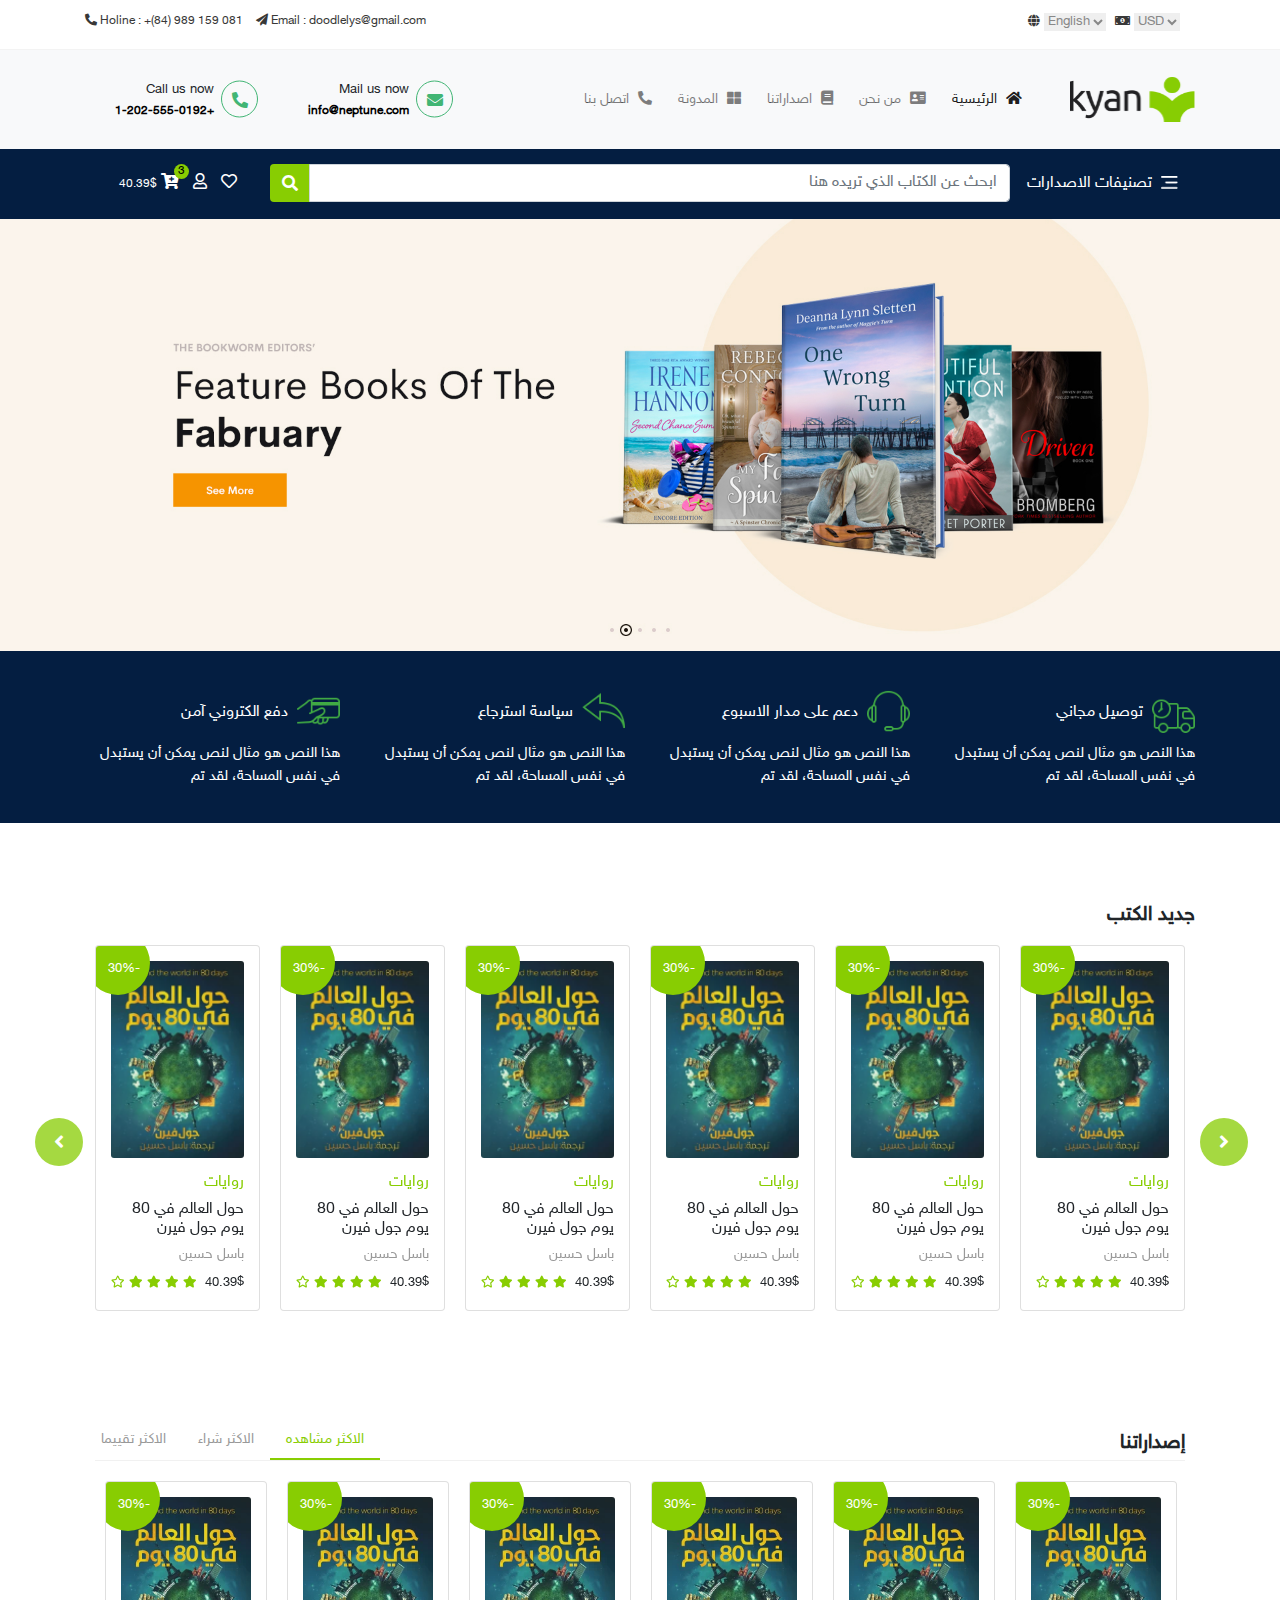
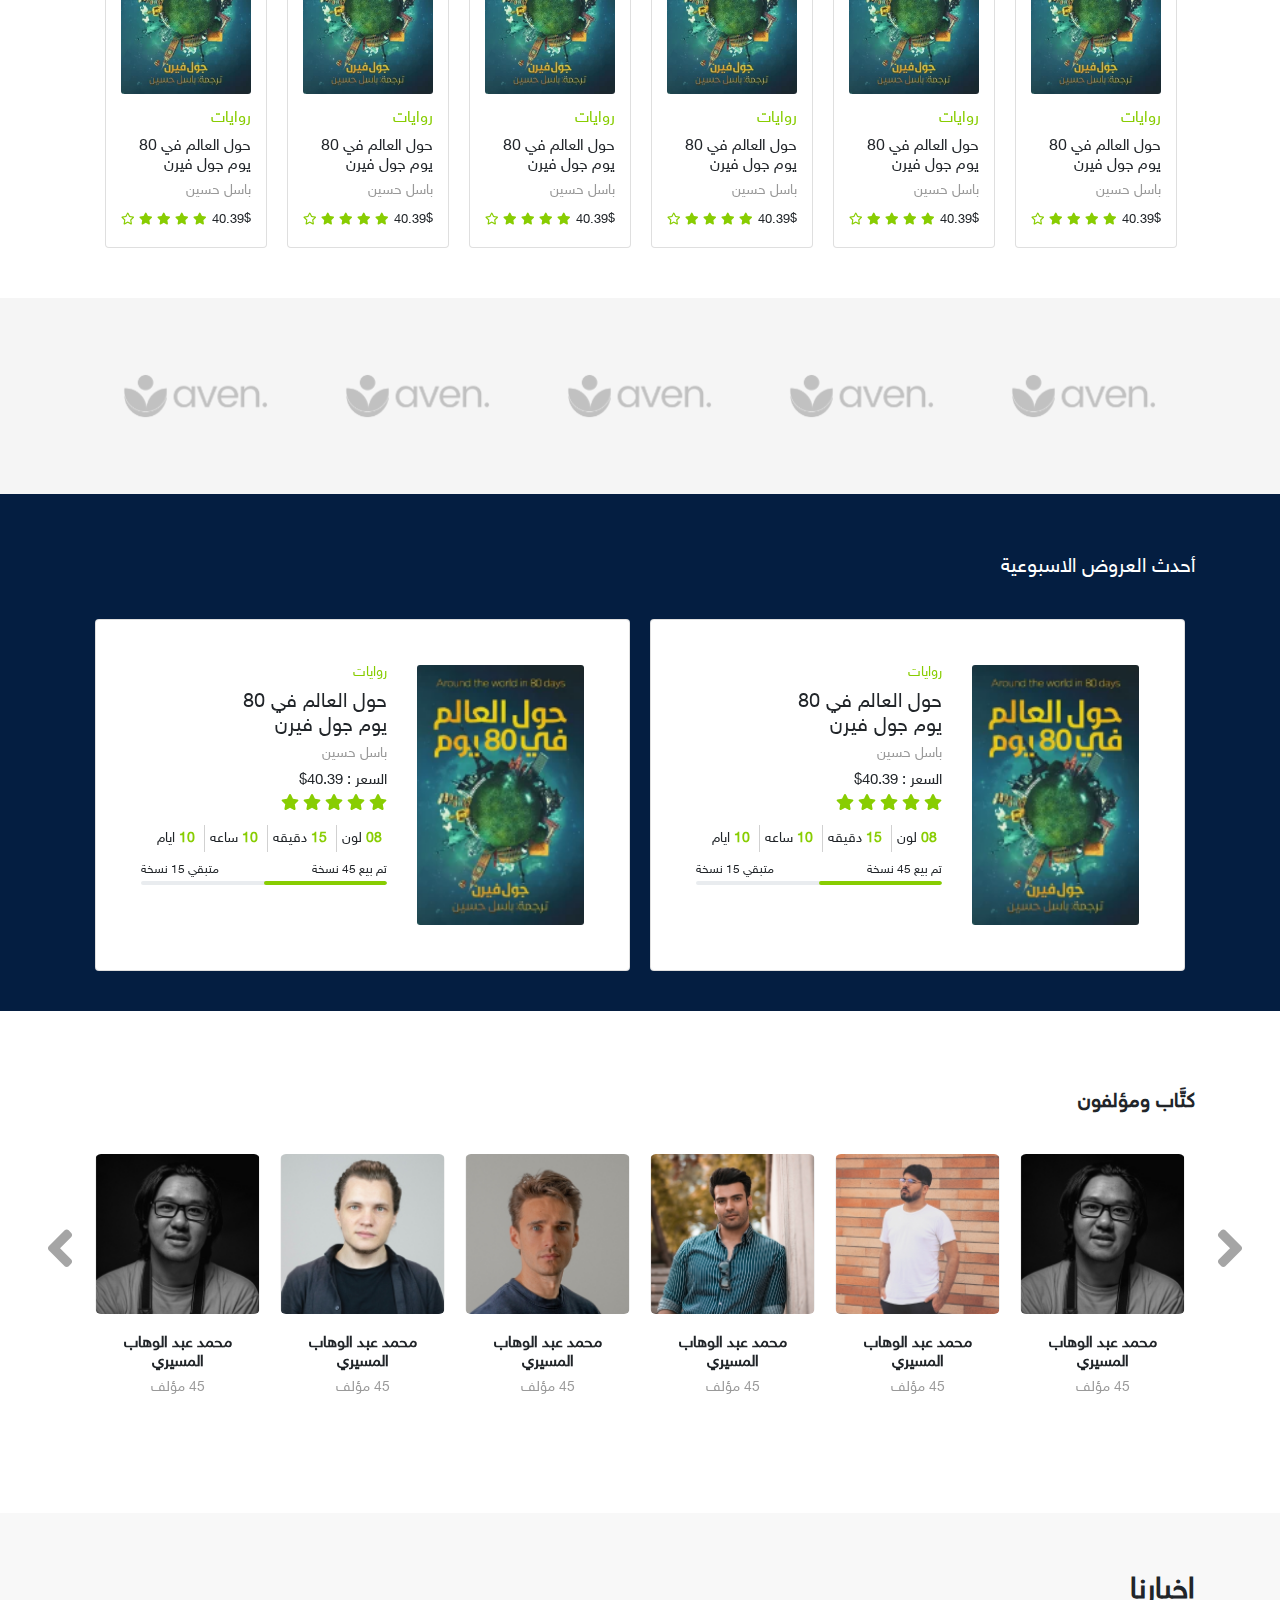
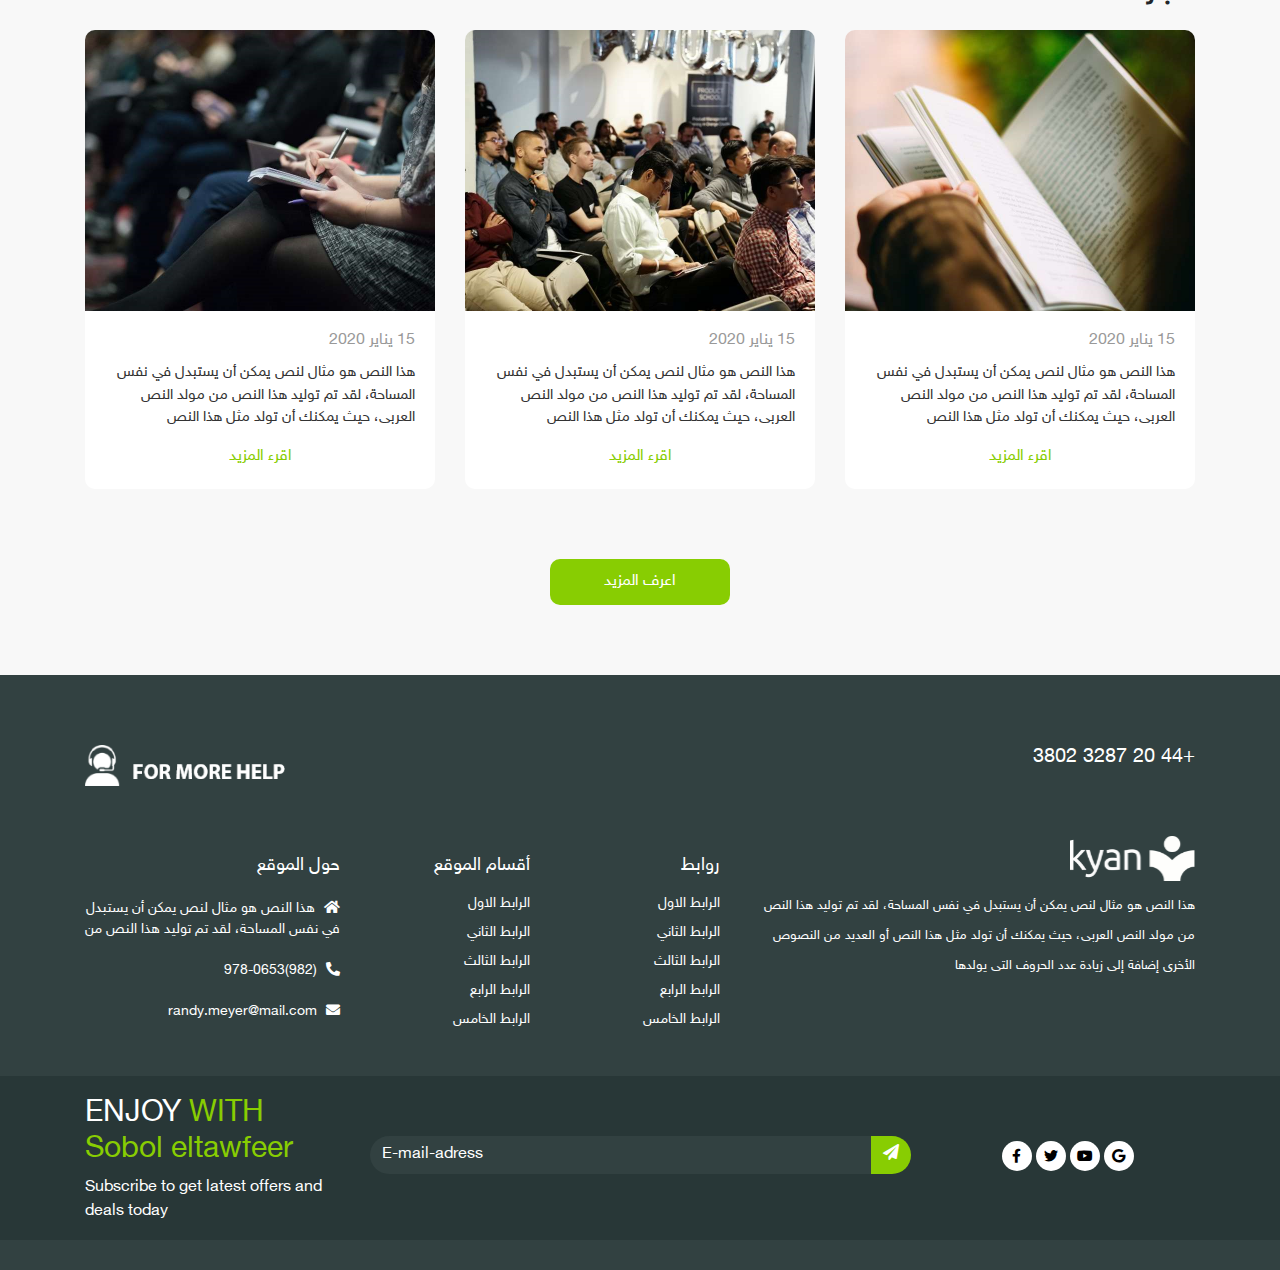
==== commit efb7f6c3: "change-size-of-navbar" ====
--- a/index.html
+++ b/index.html
@@ -57,7 +57,7 @@
   <!-- end top header -->
 
   <!-- start navbar -->
-  <nav class="navbar navbar-expand-xlg navbar-light bg-light">
+  <nav class="navbar navbar-expand-lg navbar-light bg-light">
     <div class="container">
       <a class="navbar-brand" href="#">
         <img src="./assets/images/logo.png" alt="">
